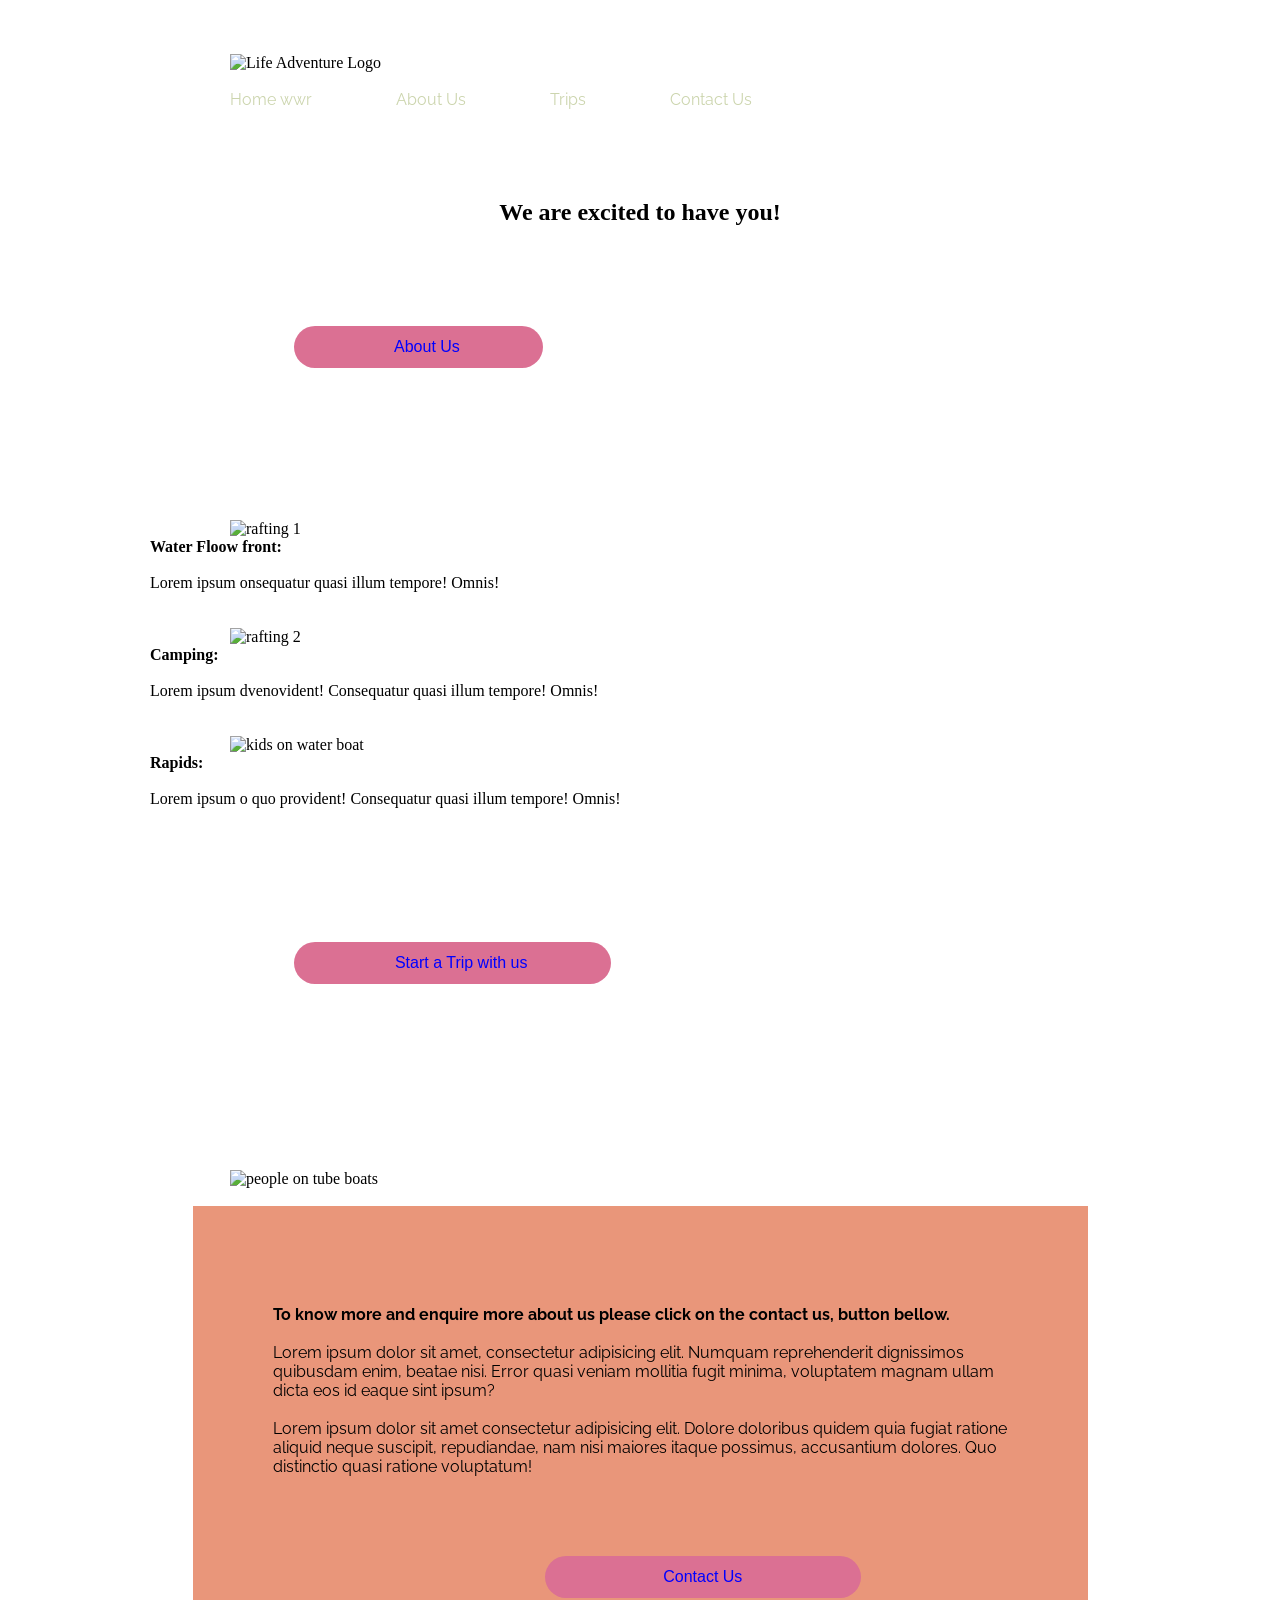
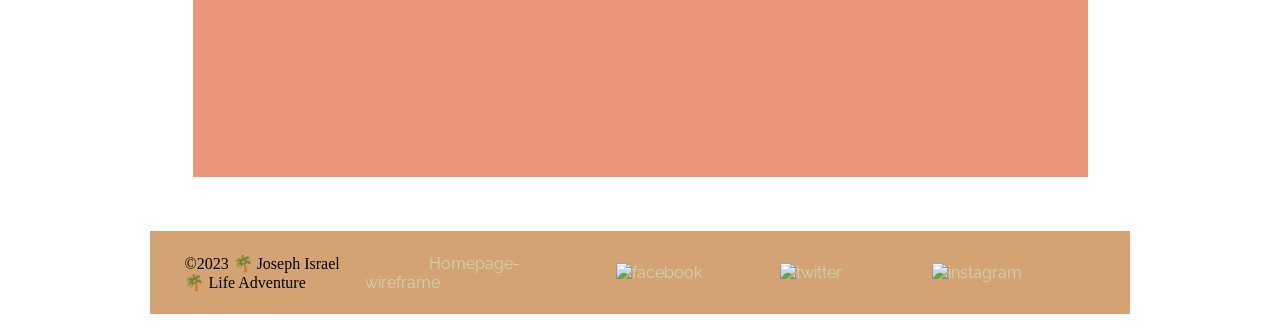
==== wwr/index.html @ 9a5eeb56 "edit" ====
<!DOCTYPE html>

<html lang="zxx">

    <head>

        <meta charset="UTF-8">

        <meta name="viewport" content="width=device-width, initial-scale=1.0">

        <title> Official Home page | life Adventure Rafting company</title>

        <meta name="description" content="This the officail Homepage for Life Adventure Rafting company">

        <meta name="author" content="Joseph israel">

        <link rel="stylesheet" href="styles/rafting.css">

       

    </head>

    <body>

       

        <header id="bigpx">

            <div class="homeflex">

                <div>

                    <img src="images/lifelogo.png" alt="Life Adventure Logo" >

                </div>

                <nav>

                    <a href="index.html">Home wwr</a>

                    <a href="about.html">About Us</a>

                    <a href="trips.html">Trips</a>

                    <a href="contact.html">Contact Us</a>

                </nav>

            </div>

            <section class="padding1">

                <h2>We are excited to have you!</h2>

                <button onclick="window.location.href='about.html';">

                    About Us

                </button>

            </section>







        </header>

        <main>

            <div id="homeflex2">

                <div>

                    <img src="images/waterflow1.jpg" alt="rafting 1">

                    <h4> Water Floow front:</h4>

                    <p> Lorem ipsum onsequatur quasi illum tempore! Omnis!</p>




                </div>

                <div>

                    <img src="images/camping.jpg" alt="rafting 2">

                    <h4> Camping:</h4>

                    <p> Lorem ipsum dvenovident! Consequatur quasi illum tempore! Omnis!</p>




                </div>

                <div>

                    <img src="images/kids-love-our-jungle.jpg" alt="kids on water boat">

                    <h4> Rapids:</h4>

                    <p> Lorem ipsum o quo provident! Consequatur quasi illum tempore! Omnis!</p>

                </div>

            </div>        

           

            <div id="middle">

                <button onclick="window.location.href='trips.html';">

                    Start a Trip with us

                </button>

            </div>





            <br>

            <br>

            <br>

       

            <section id="homeflex3">

               

                <div>

                    <img src="images/myhomeimage.jpg" alt="people on tube boats">

           

                </div>

               

                <div id="layerbox">

                    <h4>To know more and enquire more about us please click on the contact us, button bellow.</h4>

                    <p>Lorem ipsum dolor sit amet, consectetur adipisicing elit. Numquam reprehenderit dignissimos quibusdam enim, beatae nisi. Error quasi veniam mollitia fugit minima, voluptatem magnam ullam dicta eos id eaque sint ipsum?</p>

                    <p>Lorem ipsum dolor sit amet consectetur adipisicing elit. Dolore doloribus quidem quia fugiat ratione aliquid neque suscipit, repudiandae, nam nisi maiores itaque possimus, accusantium dolores. Quo distinctio quasi ratione voluptatum!</p>

                       

                        <button onclick="window.location.href='contact.html';">

                        Contact Us

                        </button>




                                       

                </div>




            </section>

                   

        </main>




        <footer class="flex5">

            <p>©2023 🌴 Joseph Israel 🌴 Life Adventure</p>

            <nav class="wire">

                <a href="raftinghomewireframe.html">Homepage-wireframe</a>  




            </nav>

             

            <nav class="sociallinks">

                <a href="https://www.facebook.com/">

                    <img src="images/facebook.png" alt="facebook" width="50">

                </a>

                <a href="https://twitter.com/">

                    <img src="images/twitter.png" alt="twitter" width="50">

                </a>

                <a href="https://www.instagram.com">

                    <img src="images/instagram.png" alt="instagram" width="50">

                </a>  

            </nav>      

        </footer>

    </body>

</html>
---- wwr/styles/rafting.css ----
@import url('https://fonts.googleapis.com/css2?family=Cabin:ital,wght@0,400;0,500;0,600;1,500&family=Carlito:ital,wght@0,400;1,400;1,700&family=Quicksand:wght@400;500&family=Raleway:ital,wght@0,500;1,400;1,500&family=Roboto:ital,wght@0,500;1,500&display=swap');

:root {
    --primary-color: #CCD5AE;
    --secondary-color: #E9EDC9;
    --accent-color: #FEFAE0;
    --accent2-color: #FAEDCD;

    --heading-font: 'Carlito', sans-serif;
    --paragraph-font:'Raleway', sans-serif;

    --nav-background-color: #CCD5AE;
    --nav-link-color: #E9EDC9;
    --nav-hover-link-color: #D4A373;
    --nav-hover-background-color: #FAEDCD
}
* {
        margin: 0 auto;
        padding: 0px;
        border: none;
}
.layer2 {
    background-color:cadetblue;
    max-width: 1200px;
}
#backdrop {
    background-color: aqua;
    background-repeat: no-repeat;
    background-position: center;
    z-index: 0 ;
       
}
.layer2{
background-color:#ffffff;
max-width: 1200px;

}

#welcome {
    background-color: var(--primary-color);
    max-width: 1200px;
    padding-top: 20px;
    padding-bottom: 20px;
}

#welcome h2{
    text-align: center;
    font-family: var(--heading-font);
    font-size: 50px;
    color:indianred;
    
}
#welcome p{
    margin: 2rem 10rem;
    text-align: center;
}


.layer2 h2{
    color: #a67535;
    font-family: var(--paragraph-font);
 }
 
 #part3flex {
    display: flex;
    justify-content: left;
    margin: 0px;
    padding-left: 10px;
    padding-right: 10px;
    padding-bottom: 0.5rem;
    justify-content: space-evenly;
}
#part3flex th {
    background-color:darksalmon;
    font-size:medium;
    text-align:center;
    font-family: var(--paragraph-font);
    color:white;
    padding: 2.5rem;
}
#part3flex td {
    background-color: #e8e8e8;
    text-align: center;
    color: black;
    padding: 0.5rem;
    font-size:medium;
}


tr {
    display: table-row;
    vertical-align: inherit;
    border-color: inherit;
}

table {
    border-collapse: separate;
    text-indent: initial;
    border-spacing: 5.5px;
}
tbody {
    display: table-row-group;
    vertical-align: middle;
    border-color: inherit;
}

#layerbox {
    font-family: var(--paragraph-font);
}
#layerbox {
    background-color:darksalmon;
    width: 75%;
    padding: 5rem;
}
button {
    margin: 5rem;
    background-color: rgb(0, 128, 115);
    color: #fff;
    border: none;
    border-radius: 0.5rem;
    padding: 0.75rem;
    font-size: 1.2rem;
}

body {
    width: 980px;
    margin: 0 auto;
}
.hero {
    width: 100%;
    position: relative;
    height: 400px;
    background-color: aquamarine;
}
.flex {
    display: flex;
    align-items: center;
}
.flex nav {
    width: 600px;
    height: 100px;
    display: flex;
    justify-content: space-around;
    border: 6pt salmon;
    align-items: center;
    border-radius: 20px;
}
.flex nav a {
    background-color:var(--nav-hover-link-color);
    padding: 0px 4px 0px 4px;
    color:black;
    border-radius: 1em;
    padding: 10px;

}
.flex2 {
    display: flex;
    background-color: turquoise;
    width: 100%;
    height: auto;
    justify-content: space-around;
}
#second {
    width: 100%;
    height: 400%;
    background-color: aquamarine;
}
.flex2 div {
    padding: 20px;
    text-align: justify;
}
h2 {

    text-align: center;
    padding: 20px;
    
}
.hero img {
    width: 100%;
    height: 100%;
}

.hero h1 {
    position: absolute;
    left: 0;
    top: 1px;
    right: 0;
    text-align: center;
    font-family:var(--heading-font);
    color:var(--nav-hover-link-color);
    font-size: 400%;
    text-shadow: 0 0 25px #CCD5AE;
}
article {
    position: absolute;
    margin: 10px;
    top: 100px;
    text-align: left;
    background: var(--nav-hover-link-color);
    box-shadow: 0 0 25px black;
    text-align: center;
    padding: 10px;
}
.hero article img { 
    float: right;
    width: 200px;
}

.box1 {
    min-height: 100px;
    padding: 10px;
    text-align: left;
    color:black;
    font-family: var(--paragraph-font);
    font-size: 14px;
}
.box2 {
    min-height: 100px;
    padding: 10px;
    text-align: left;
    align-self: auto;
}
.box1 p {
    padding-top:40px;
    
}
.box2 img {
    width: 200px;
    height: auto;
}

h3 {
    margin: 10px;
    position: absolute;
    left: 350px;
 
}
nav a {
    text-decoration: none;
    color: var(--nav-background-color);
    font-family:var(--paragraph-font);
}
section {
    margin-top: 1rem;
}
section h2{
    color: black;
    padding: 20px;
}
#third {
    width: 100%;
    height: 400%;
    background-color: salmon;
}
.flex4 {
    display: flex;
    background-color:var(--nav-link-color);
    justify-content: space-around;
    padding: 10px;
}
.felx4 figure {
    width: 220px;
    height: 150px;
    border-radius: 10px;
    color:var(--nav-link-color);
    background-color: var(--secondary-color);
    padding: 10px;
    align-items: center;

}
.flex4 figure img {
    width: 100%;
    height: 85%;
    justify-content:center;
    border-bottom: seagreen;
    border-radius: 50%;
}
figcaption {
    text-align: center;
    
}
footer {
    display: flex;
    background-color:var(--nav-hover-link-color);
    justify-content: center;
    align-items: center;
    padding: 10px;
}
.sociallinks {
    display: flex;
    align-content: space-around;
}
.sociallinks a img {
    width: 30px;
    height: 30px;
    padding: 3px;
    text-align: end;
}
form {
    width: 950px;
    margin: 0 auto;
    padding: 1rem;
    border:#00bcd4;
    border-radius: 0.5rem;
    background-color:#CCD5AE;
    display: grid;
}
.input-field {
    width: 400px;
    height: 90px;
    margin-top: 20px;
    padding-left: 10px;
    padding-right: 10px;
    border: 1px solid #777;
    outline: none;
}
.textarea-field {
    height: 200px;
    padding-top: 10px;
}
fieldset{
    display: grid;
    grid-gap: .5rem;
    margin: 1rem;
    border: 1px saddlebrown;
    padding: 1rem;
}
legend {
    padding: 0.5rem;
    color:black;
    font-size: 1.7em;
}
button {
    margin: 5rem;
    background-color:palevioletred;
    color:blue;
    border:#fff;
    border-radius: 5rem;
    padding: 0.75rem;
    font-size: 1rem;
}
.container {
    width: 90px;
    padding: 0.5px;
    background: #CCD5AE;
    margin: 0.1px auto;
    display: flex;
    justify-content:center;
}
.box {
    width: 250px;
    height: 380px;
    background:plum;
    margin: 0px 30px;
    padding: 5px;
    
}
.box p {
    padding-top:35px;
    text-align: center;
}
.box:hover {
    transform: scale(1.3);
    background: #00bcd4;

}

/*.header {
    margin: 1rem auto;
    display: grid;
    grid-template-columns: 120px 1fr 2fr;
    align-items: center;
    border-bottom: 1px solid #D4A373;
}
.logo img {
    margin: 0 0.25rem 0 1rem;
    width: 64px;
    height: auto;
}
h1 {
    font-size: 2rem;
    font-family: Impact, Haettenschweiler, 'Arial Narrow Bold', sans-serif;
  
}   
body{
    font-family: var(--paragraph-font);
    max-width: 960px;
    padding: 20px;
}
h1, h2, h3, h4, h5, h6 {
    font-family: var(--heading-font);
    color: var(--primary-color);
}



nav {
    text-align: right;
}
.navigattion {
    display: flex;
    list-style: none;
}
.navigattion li {
    flex: 1 1 100%;
}
.navigattion a {
    display: block;
    color: aqua;
    padding: 20px;
    text-decoration: navajowhite;
}
.navigattion a:hover {
    color:#D4A373;
    font-weight: 700;
    text-decoration: underline;
}

    padding: 20px;
    background-color: var(--accent-color);
}
{
    padding: 25px;
}

/*nav  {
    background-color: var(--nav-background-color);
    font-size: 1.2rem;
    display: flex;
}*/
/*nav a {
    display: block;
    color: var(--nav-link-color);
    text-decoration: none;
    padding: 1rem;
}*/

/*nav a:link, nav a:visited {
    color: var(--nav-link-color);
}

nav a:hover {
    color: var(--nav-link-color);
    background-color: var(--nav-hover-background-color);
}*/
/*.hero img{
    width: 100%;
}
.sociallinks {
    text-decoration: none;
}

.logo {
    float: left;
}
.flex {
    width: 900px;
    display: flex;
    align-items: center;
}




.section {
    display: flex;
    background-color: antiquewhite;
    width: 100%;
    height: auto;
    justify-content: space-between;

}


}
#


.flex4 {}/*
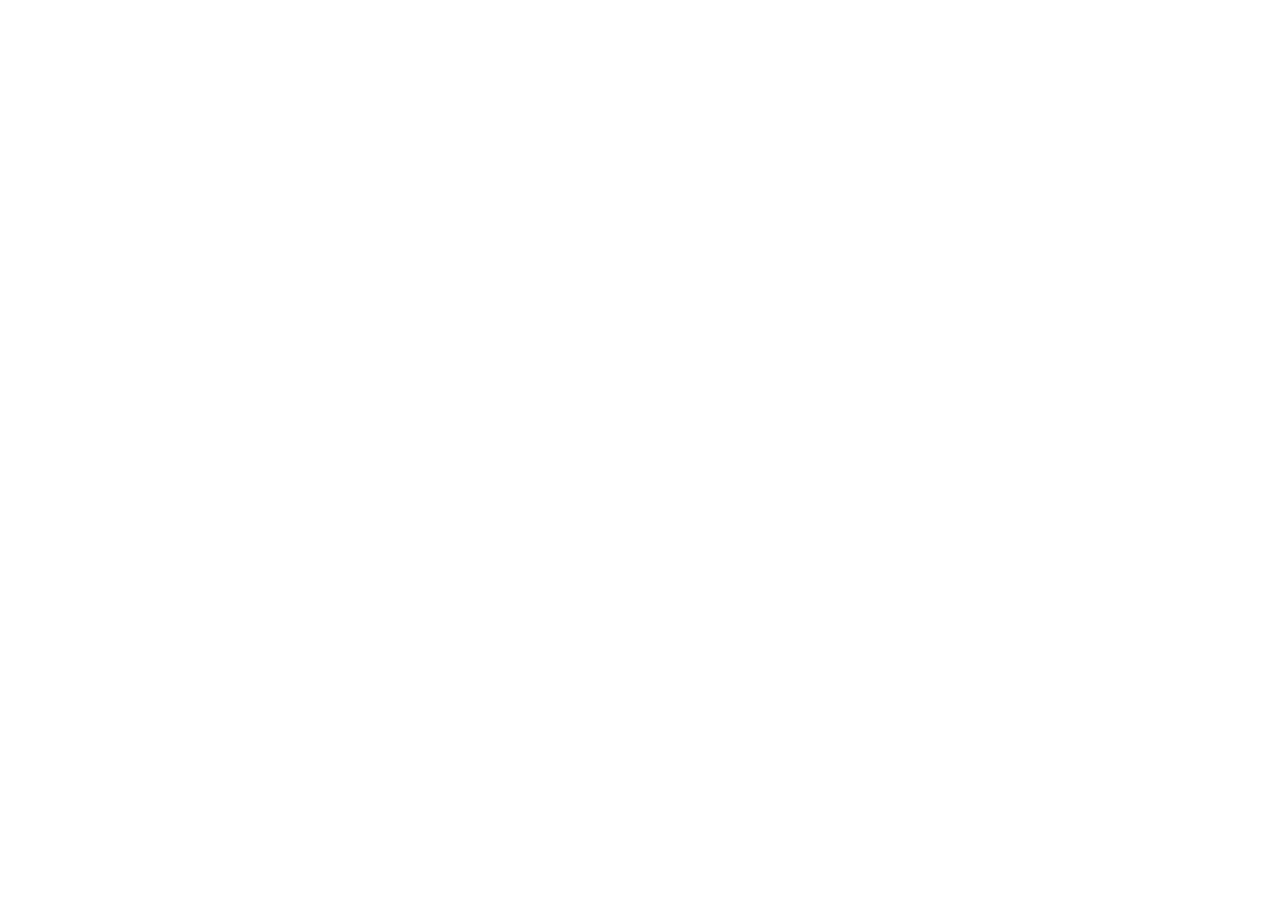
==== commit be88694b: "edit" ====
--- a/wwr/index.html
+++ b/wwr/index.html
@@ -1,227 +1,20 @@
 <!DOCTYPE html>
+<html lang="zxx">
+<head>
+    <meta charset="UTF-8">
+    <meta http-equiv="X-UA-Compatible" content="IE=edge">
+    <meta name="viewport" content="width=device-width, initial-scale=1.0">
+    <title>Official Home Page | White Water Rafting Company</title>
+    <meta name="description" content="The official Home Rapids White Water Rating Company">
+    <meta name="author" content="Anjeneth Amick">
+    <link rel="stylesheet" href="styles/rafting.css">
+</head>
+<body>
+    <header id="bigpx">
+        <div class="homeflex">
 
-<html lang="zxx">
-
-    <head>
-
-        <meta charset="UTF-8">
-
-        <meta name="viewport" content="width=device-width, initial-scale=1.0">
-
-        <title> Official Home page | life Adventure Rafting company</title>
-
-        <meta name="description" content="This the officail Homepage for Life Adventure Rafting company">
-
-        <meta name="author" content="Joseph israel">
-
-        <link rel="stylesheet" href="styles/rafting.css">
-
-       
-
-    </head>
-
-    <body>
-
-       
-
-        <header id="bigpx">
-
-            <div class="homeflex">
-
-                <div>
-
-                    <img src="images/lifelogo.png" alt="Life Adventure Logo" >
-
-                </div>
-
-                <nav>
-
-                    <a href="index.html">Home wwr</a>
-
-                    <a href="about.html">About Us</a>
-
-                    <a href="trips.html">Trips</a>
-
-                    <a href="contact.html">Contact Us</a>
-
-                </nav>
-
-            </div>
-
-            <section class="padding1">
-
-                <h2>We are excited to have you!</h2>
-
-                <button onclick="window.location.href='about.html';">
-
-                    About Us
-
-                </button>
-
-            </section>
-
-
-
-
-
-
-
-        </header>
-
-        <main>
-
-            <div id="homeflex2">
-
-                <div>
-
-                    <img src="images/waterflow1.jpg" alt="rafting 1">
-
-                    <h4> Water Floow front:</h4>
-
-                    <p> Lorem ipsum onsequatur quasi illum tempore! Omnis!</p>
-
-
-
-
-                </div>
-
-                <div>
-
-                    <img src="images/camping.jpg" alt="rafting 2">
-
-                    <h4> Camping:</h4>
-
-                    <p> Lorem ipsum dvenovident! Consequatur quasi illum tempore! Omnis!</p>
-
-
-
-
-                </div>
-
-                <div>
-
-                    <img src="images/kids-love-our-jungle.jpg" alt="kids on water boat">
-
-                    <h4> Rapids:</h4>
-
-                    <p> Lorem ipsum o quo provident! Consequatur quasi illum tempore! Omnis!</p>
-
-                </div>
-
-            </div>        
-
-           
-
-            <div id="middle">
-
-                <button onclick="window.location.href='trips.html';">
-
-                    Start a Trip with us
-
-                </button>
-
-            </div>
-
-
-
-
-
-            <br>
-
-            <br>
-
-            <br>
-
-       
-
-            <section id="homeflex3">
-
-               
-
-                <div>
-
-                    <img src="images/myhomeimage.jpg" alt="people on tube boats">
-
-           
-
-                </div>
-
-               
-
-                <div id="layerbox">
-
-                    <h4>To know more and enquire more about us please click on the contact us, button bellow.</h4>
-
-                    <p>Lorem ipsum dolor sit amet, consectetur adipisicing elit. Numquam reprehenderit dignissimos quibusdam enim, beatae nisi. Error quasi veniam mollitia fugit minima, voluptatem magnam ullam dicta eos id eaque sint ipsum?</p>
-
-                    <p>Lorem ipsum dolor sit amet consectetur adipisicing elit. Dolore doloribus quidem quia fugiat ratione aliquid neque suscipit, repudiandae, nam nisi maiores itaque possimus, accusantium dolores. Quo distinctio quasi ratione voluptatum!</p>
-
-                       
-
-                        <button onclick="window.location.href='contact.html';">
-
-                        Contact Us
-
-                        </button>
-
-
-
-
-                                       
-
-                </div>
-
-
-
-
-            </section>
-
-                   
-
-        </main>
-
-
-
-
-        <footer class="flex5">
-
-            <p>©2023 🌴 Joseph Israel 🌴 Life Adventure</p>
-
-            <nav class="wire">
-
-                <a href="raftinghomewireframe.html">Homepage-wireframe</a>  
-
-
-
-
-            </nav>
-
-             
-
-            <nav class="sociallinks">
-
-                <a href="https://www.facebook.com/">
-
-                    <img src="images/facebook.png" alt="facebook" width="50">
-
-                </a>
-
-                <a href="https://twitter.com/">
-
-                    <img src="images/twitter.png" alt="twitter" width="50">
-
-                </a>
-
-                <a href="https://www.instagram.com">
-
-                    <img src="images/instagram.png" alt="instagram" width="50">
-
-                </a>  
-
-            </nav>      
-
-        </footer>
-
-    </body>
-
+        </div>
+    </header>
+    
+</body>
 </html>
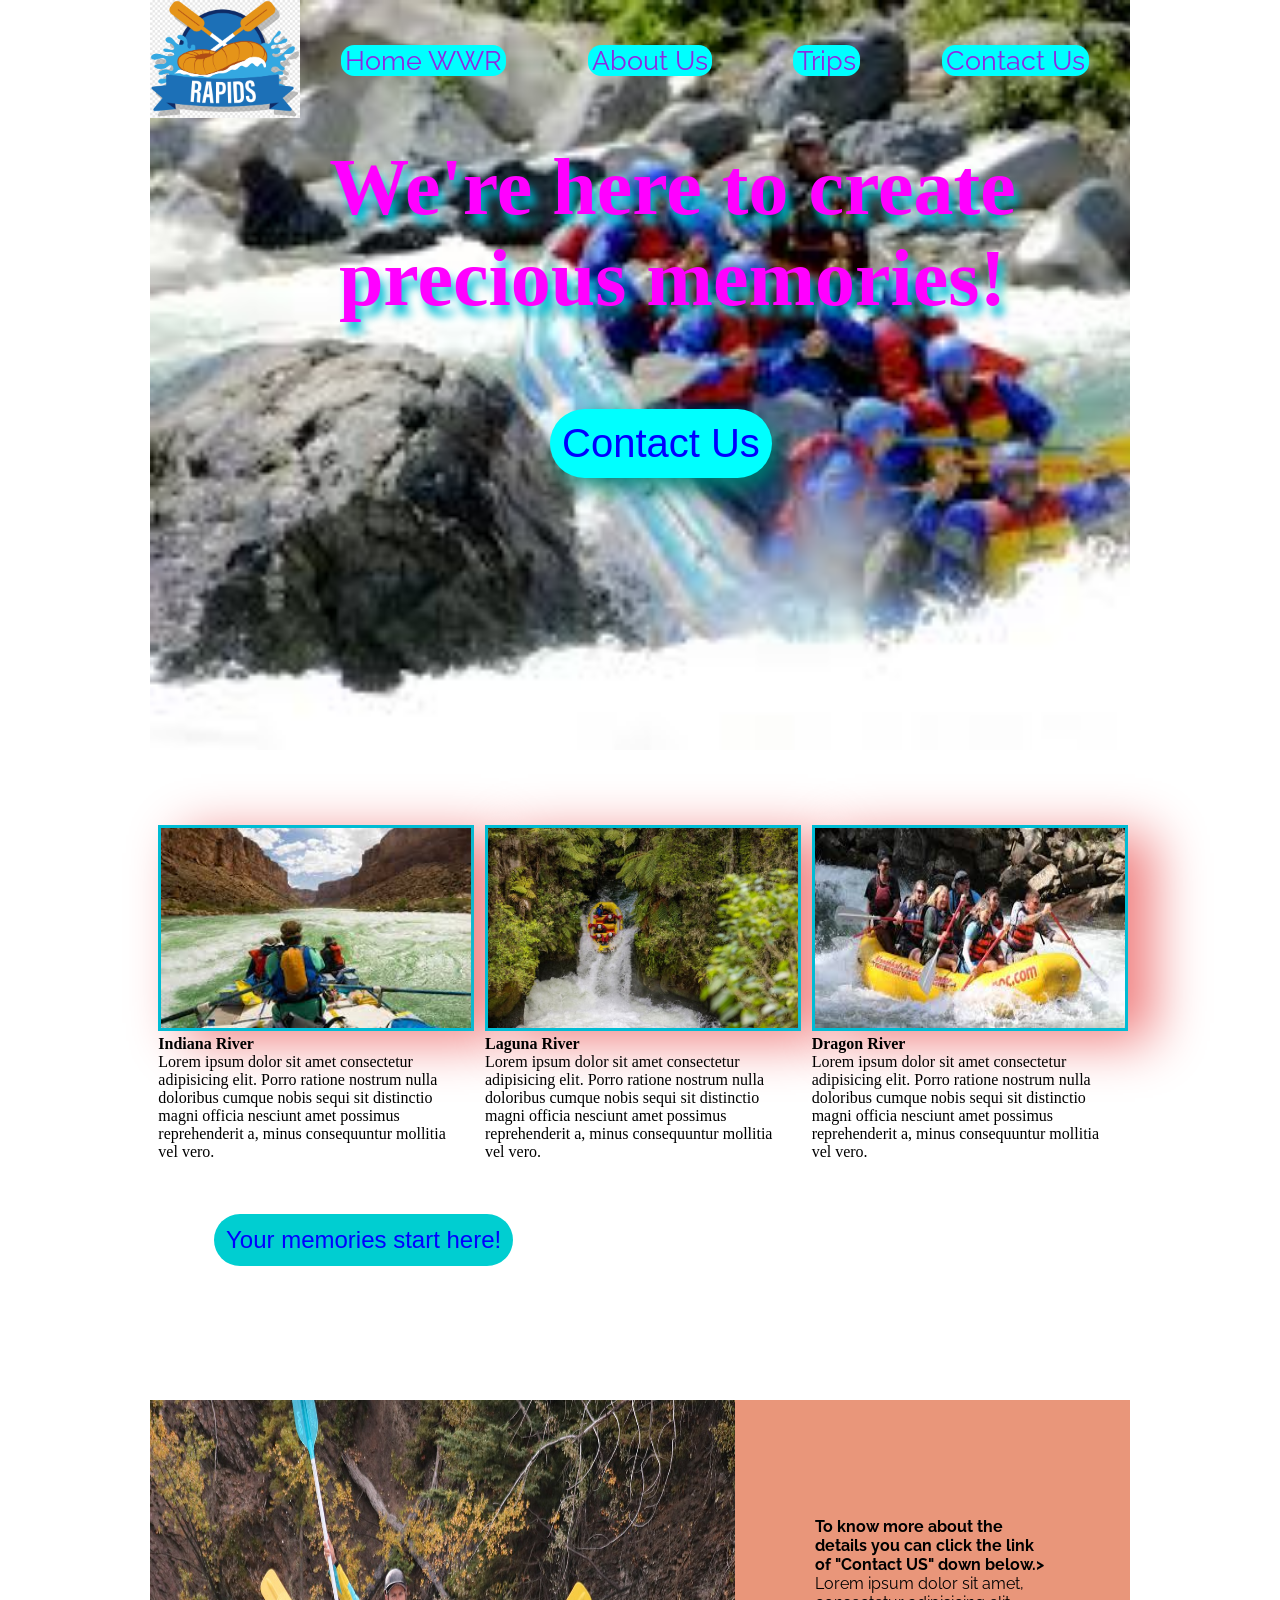
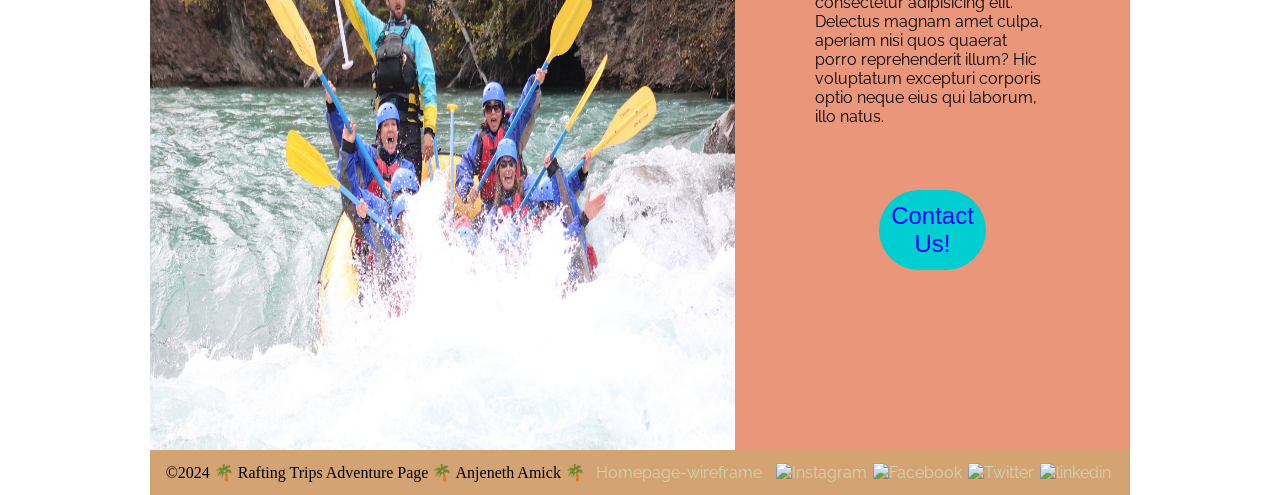
==== commit bae07245: "edit" ====
--- a/wwr/index.html
+++ b/wwr/index.html
@@ -12,9 +12,78 @@
 <body>
     <header id="bigpx">
         <div class="homeflex">
-
+            <div>
+                <img src="images/raftinglogo.png" alt="Rafting Site Plan Logo" width="150">
+            </div>            
+            <nav>
+                <a href="#">Home WWR</a>
+                <a href="https://anjenethamick.github.io/wdd130/wwr/about.html">About Us</a>
+                <a href="https://anjenethamick.github.io/wdd130/wwr/trips.html">Trips</a>         
+                <a href="https://anjenethamick.github.io/wdd130/wwr/contact.html">Contact Us</a>
+            </nav>  
         </div>
+        <section class="padding1">
+            <h2>We're here to create precious memories!</h2> 
+            <button onclick="window.location.href='Contact.html';">Contact Us</button>
+        </section>
     </header>
+    <main>
+        <div id="homeflex2">
+            <div>
+                <img src="images/GroupIRapids.jpeg" alt="rafting 1">
+            <h4>Indiana River</h4>
+            <p>Lorem ipsum dolor sit amet consectetur adipisicing elit. Porro ratione nostrum nulla doloribus cumque nobis sequi sit distinctio magni officia nesciunt amet possimus reprehenderit a, minus consequuntur mollitia vel vero.</p>
+            </div>
+            <div>
+                <img src="images/GroupIIIRapids.jpeg.jpeg" alt="rafting2">
+                <h4>Laguna River</h4>
+                <p>Lorem ipsum dolor sit amet consectetur adipisicing elit. Porro ratione nostrum nulla doloribus cumque nobis sequi sit distinctio magni officia nesciunt amet possimus reprehenderit a, minus consequuntur mollitia vel vero.</p>
+            </div>
+            <div>
+                <img src="images/GroupIIRapids.jpeg.jpeg" alt="rafting3">
+                <h4>Dragon River</h4>
+                <p>Lorem ipsum dolor sit amet consectetur adipisicing elit. Porro ratione nostrum nulla doloribus cumque nobis sequi sit distinctio magni officia nesciunt amet possimus reprehenderit a, minus consequuntur mollitia vel vero.</p>
+            </div>
+        </div>
+        <div id="middle">
+            <button onclick="window.location.href='Contact.html';">Your memories start here!</button>
+        </div>
+        <br>
+        <br>
+        <br>
+        <section id="homeflex3">
+            <div>
+                <img src="images/rafting4.jpeg" alt="">
+            </div>
+            <div id="layerbox">
+                <h4>
+                    To know more about the details you can click the link of "Contact US" down below.>
+                </h4>
+                <p>Lorem ipsum dolor sit amet, consectetur adipisicing elit. Delectus magnam amet culpa, aperiam nisi quos quaerat porro reprehenderit illum? Hic voluptatum excepturi corporis optio neque eius qui laborum, illo natus.</p>
+                <button onclick="window.location.href='Contact.html';">Contact Us!</button>
+            </div>
+        </section>
+    </main>
+    <footer>
+        <p>&copy;2024 🌴 Rafting Trips Adventure Page 🌴 Anjeneth Amick 🌴 </p>
+        <nav class="wire">
+            <a href="https://anjenethamick.github.io/wdd130/wwr/wireframe.html">Homepage-wireframe</a>
+        </nav>
+        <nav class="sociallinks">
+            <a href="https://www.instagram.com/">
+                <img src="https://image.pngaaa.com/943/5788943-middle.png" alt="Instagram" width="60">
+            </a>
+            <a href="https://www.facebook.com/">
+                <img src="https://encrypted-tbn0.gstatic.com/images?q=tbn:ANd9GcRGDirgaS6JKbsOgPU0GLvbL8nl1YdYqcHaPg&usqp=CAU" alt="Facebook" width="60">
+            </a>
+            <a href="https://twitter.com/">
+                <img src="https://encrypted-tbn0.gstatic.com/images?q=tbn:ANd9GcRXwNckipio-8PVkAxwO7HeKPS6bMqaHUGUTWiX3dazjOxqENBWo9t-VrKo2UrngfEMOiU&usqp=CAU" alt="Twitter" width="60">
+            </a>
+            <a href="https://wwww.linkedin.com/">
+                <img src="https://encrypted-tbn0.gstatic.com/images?q=tbn:ANd9GcTUayKvDeQSbtE7R1bEvHFwMbM-DtWPF_bg1A&usqp=CAU" alt="linkedin" width="60">
+            </a>
+        </nav>
+    </footer>
     
 </body>
 </html>
--- a/wwr/styles/rafting.css
+++ b/wwr/styles/rafting.css
@@ -14,10 +14,144 @@
     --nav-hover-link-color: #D4A373;
     --nav-hover-background-color: #FAEDCD
 }
+
 * {
         margin: 0 auto;
         padding: 0px;
         border: none;
+}
+.homeflex {
+    display: flex;
+    align-items: center;
+    width: 100%;
+}
+img {
+    overflow-clip-margin: content-box;
+    overflow: clip;
+        overflow-x: ;
+        overflow-y: ;
+}
+#bigpx {
+    background-image: url(../images/home.jpeg);
+    background-size:cover;
+    width: 100%;
+    background-color: burlywood;
+    height: 750px;
+}
+
+.homeflex nav {
+    width: 100%;
+    display: flex;
+    justify-content: space-around;
+    align-items: center;
+    justify-content: space-between;
+}
+.homeflex nav a {
+    background-color:cyan;
+    border-radius: .5em;
+    padding: 0px 4px 0px 4px;
+    color:blueviolet;
+    font-size: 20pt;
+}
+.homeflex div {
+    margin: 0;
+}
+section h2 {
+    padding-right: 2px;
+    padding-bottom: 2px;
+    padding-left: 2px;
+    margin-right: 5px;
+}
+.padding1 h2 {
+    bottom: 1px;
+    left: 35px;
+    padding-top: 5px;
+    color:fuchsia;
+    font-family: Cambria, Cochin, Georgia, Times, 'Times New Roman', serif;
+    text-shadow: 5px 10px 10px #00bcd4;
+    position: relative;
+    font-size: 60pt;
+    
+}
+.padding1 p {
+    padding: 5%;
+    font-family: Cambria, Cochin, Georgia, Times, 'Times New Roman', serif;
+    color: khaki;
+    font-size: 15pt;
+    text-shadow: darkorange;
+    text-align: center;
+    margin: 0%;
+}
+
+.padding1 button {
+    position:relative;
+    left:25rem;
+    bottom: 0.2px;
+    text-align: center;
+    margin-left: 0rem;
+    box-shadow: 8px 10px 25px rgb(0, 128, 115);
+    background-color:cyan;
+    font-size: 30pt;
+}
+.padding1 button:hover {
+    background-color: rgb(0, 128, 115);
+}
+#homeflex2 {
+    display: flex;
+    height: 400px;
+    width: px;
+    justify-content: space-between;
+    align-items: center;
+    position: relative;
+}
+#homeflex2 div {
+    width: 310px;
+    height: 250px;
+}
+#homeflex2 div img {
+    width: 100%;
+    height: 80%;
+    justify-content:center;
+    border:solid #00bcd4;
+    box-shadow: 25px 10px 50px lightcoral;
+}
+#part2flex div h4 {
+    text-emphasis: left;
+    font-family: 'Trebuchet MS', 'Lucida Sans Unicode', 'Lucida Grande', 'Lucida Sans', Arial, sans-serif;
+    font-size: small;
+    color: darkslategrey;
+}
+#homeflex3 {
+    display: flex;
+    position: relative;
+    width: 100%;
+    background-color:darksalmon;
+}
+#homeflex3 div img {
+    width: 585px;
+    height: 650px;
+    justify-content: flex-end;
+    align-items: stretch;
+}
+#homeflex3 div {
+    display: grid;
+}
+#layerbox {
+    right: 100px;
+    top: 25px;
+    display: grid;
+    left: 25px;
+    align-content: center;
+}
+#middlebutton {
+    margin-left: 20px;
+    top: 1050px;
+    left: 559px;
+    position: absolute;
+    background-color: cornflowerblue;
+}
+#middle button:hover {
+    background-color: darkorange;
 }
 .layer2 {
     background-color:cadetblue;
@@ -112,6 +246,12 @@
     width: 75%;
     padding: 5rem;
 }
+.homeflex {
+    display: flex;
+    align-items: center;
+    width: 100%;
+}
+
 button {
     margin: 5rem;
     background-color: rgb(0, 128, 115);
@@ -331,13 +471,13 @@
     font-size: 1.7em;
 }
 button {
-    margin: 5rem;
-    background-color:palevioletred;
+    margin: 4rem;
+    background-color:darkturquoise;
     color:blue;
     border:#fff;
     border-radius: 5rem;
     padding: 0.75rem;
-    font-size: 1rem;
+    font-size: 1.5rem;
 }
 .container {
     width: 90px;
